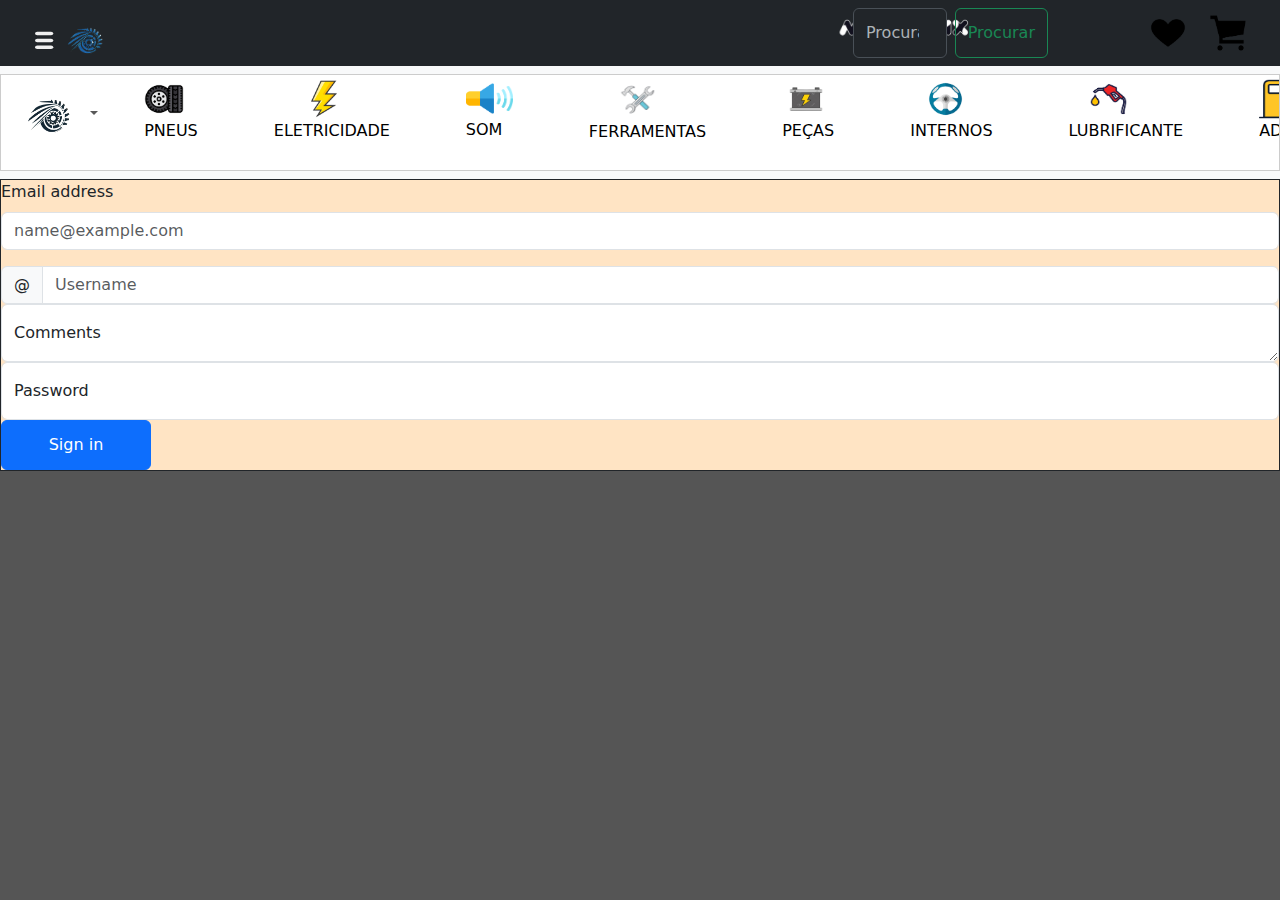
==== cadastro.html @ 05166a82 "commit" ====
<!DOCTYPE html>
<html lang="pt-br">

<head>
  <meta charset="UTF-8">
  <meta name="viewport" content="width=device-width, initial-scale=1.0">
  <title>Mechanix Choice</title>

  <!-- LINK JAVASCRIPT PADRÃO-->
  <script src="script.js"></script>
  <!-- LINK BOOTSTRAP JAVASCRIPT -->
  <link src="/js/bootstrap.bundle.min.js">
  <!-- LINK CSS PADRÃO -->
  <link rel="stylesheet" href="styles.css">
  <link rel="stylesheet" href="cadastro.css">
  <!-- ÍCONE DA LOGO NA GUIA -->
  <link rel="icon" href="/image/ícone_-removebg-preview.2.0.png">

  <!-- LINK BOOTSTRAP CDN -->
  <link href="https://cdn.jsdelivr.net/npm/bootstrap@5.3.2/dist/css/bootstrap.min.css" rel="stylesheet"
    integrity="sha384-T3c6CoIi6uLrA9TneNEoa7RxnatzjcDSCmG1MXxSR1GAsXEV/Dwwykc2MPK8M2HN" crossorigin="anonymous">
  
    <script src="https://cdn.jsdelivr.net/npm/bootstrap@5.3.2/dist/js/bootstrap.bundle.min.js"
    integrity="sha384-C6RzsynM9kWDrMNeT87bh95OGNyZPhcTNXj1NW7RuBCsyN/o0jlpcV8Qyq46cDfL"
    crossorigin="anonymous"></script>

    <!-- IMPORT ÍCONE MERCADINHO-->
    <link rel="stylesheet" href="https://cdn.jsdelivr.net/npm/bootstrap-icons@1.11.1/font/bootstrap-icons.css">

  <!-- LINK BOOTSTRAP CSS -->
  <link rel="stylesheet" href="./css/bootstrap.css">
</head>

<body class="fundo_body">
  <!-- NAVBAR PRINCIPAL -->
  
  <nav class="navbar navbar-expand-lg bg-dark" data-bs-theme="dark">
    <div class="container-fluid">
      
    <!-- COMEÇO BUTTON MENU (COM DIV DENTRO DE UMA DIV DO NAVBAR) -->
      <div id="mySidenav" class="sidenav">
        <a href="javascript:void(0)" class="closebtn" onclick="closeNav()">&times;</a>
        <a href=""><img src="/image/ícone_casa_sidebar-removebg-preview.png" height="47px" width=60px>HOME</a>
        <a href=""><img src="/image/meus-pedidos.png" height="47px" width=60px>PEDIDOS</a>
        <!-- <a href="">MINHA GARAGEM</a> -->
        <a href=""><img src="/image/engrenagem.png" height="47px" width=60px>SUPORTE</a>
      </div>

      <div>
        <span style="font-size:30px;cursor:pointer" onclick="openNav()">
          <button class="btn">
            <span class="icon">
                <svg viewBox="0 0 175 80" width="40" height="40">
                    <rect width="80" height="15" fill="#f0f0f0" rx="10"></rect>
                    <rect y="30" width="80" height="15" fill="#f0f0f0" rx="10"></rect>
                    <rect y="60" width="80" height="15" fill="#f0f0f0" rx="10"></rect>
                </svg>
            </span>
            <span class="text"><img src="/image/ícone_-removebg-preview.2.0.png" width="50px"></span>
          </button>
        </span>
    </div>
    <!-- FIM BUTTON MENU-->
      
    <!-- LOGO CENTRAL -->
    <a class="navbar-brand" href="#">
        <img src="image/Logo1.0-removebg-preview.png" width="30%" alt="" class="img-logo-central">
      </a>
    <!-- FIM LOGO CENTRAL -->
      
      <!-- ÍNICIO DA BARRA DE PESQUISA -->
      <form class="d-flex " role="Procurar">
        <input class="form-control me-2" type="search" placeholder="Procurar" aria-label="Procurar">
        <button class="btn btn-outline-success" type="submit">Procurar</button>
      </form>

      <button class="navbar-toggler" type="button" data-bs-toggle="collapse" data-bs-target="#navbarNavDropdown"
        aria-controls="navbarNavDropdown" aria-expanded="false" aria-label="Toggle navigation">
        <span class="navbar-toggler-icon"></span>
      </button>
      <!-- FIM DA BARRA DE PESQUISA  -->
      
      <!-- ÍCONES NAVBAR PRINCIPAL -->
      <div><img src="/image/coracao-navbar.png" width="40px" height="40px" class="icone-coracao">
      </div>
      <div><img src="/image/carrinho-navbar.png" width="40px" height="40px" class="icone-carrinho-navbar">
      </div>
      <!-- FIM ÍCONES NAVBAR PRINCIPPAL -->
      </div>
    </div>
  </nav>

   
   <!-- NAVBAR SECUNDÁRIA -->
  <nav class="navbar navbar-expand-lg bg-body-tertiary">
    <div class="container-fluid nav2 box_externo menu ">

      <div class="collapse navbar-collapse nav2" id="navbarNavDropdown topo menu corpo rodape">
        <ul class="navbar-nav ul">
          
          <!-- COMEÇO DROPDOWN LINK -->
          <br><br><br><br><br><br><li class="nav-item dropdown"><br>
            <a class="nav-link dropdown-toggle" href="#" role="button" data-bs-toggle="dropdown" aria-expanded="false">
              <img src="image/ícone_primário_site-removebg-preview.png" alt="" width="60px" height="64px">
            </a>
            <ul class="dropdown-menu">
              <li><a class="dropdown-item" href="#">MEGA OFERTAS</a></li>
              <li><a class="dropdown-item" href="#">FARÓIS</a></li>
              <li><a class="dropdown-item" href="#">MOTOCICLETAS</a></li>
              <li><a class="dropdown-item" href="#">ACESSÓRIOS EXTERNOS</a></li>
            </ul>
          </li>
          <!-- FIM DROPDOWN LINK -->


          <!-- ÍNICIO DOS ITENS/ÍCONES DA NAVBAR -->
          <li class="nav-item li">
            <a class="nav-link active fonte" aria-current="page" href="#pneu"><img src="image/pneu_caminhão_ícone-removebg-preview.png" alt="" width="40px"
                height="40px">PNEUS</a>
          </li>
          <li class="nav-item li">
            <a class="nav-link active fonte" href="#"><img src="image/ícone raio-amarelo.png" class="img_icon_eletricidade" alt="" width="40px"
                height="40px">ELETRICIDADE</a>
          </li>
          <li class="nav-item li">
            <a class="nav-link active fonte" href="#"><img src="image/ícone_som2.0-removebg-preview.png" alt="" width="47px" height="39px" class="img_icon_som">SOM</a>
          </li>
          <li class="nav-item li">
            <a href="#" class="nav-link active fonte"><img src="image/ferramentas_ícone.png" alt="" width="43px" height="41px" class="img_icon_ferramentas">FERRAMENTAS</a>
          </li>
          <li class="nav-item li">
            <a href="#" class="nav-link active fonte"><img src="image/ba_ícone-removebg-preview.png" alt="" width="48px" height="40px" class="img_icon_pecas">PEÇAS</a>
          </li>
          <li class="nav-item li">
            <a href="#" class="nav-link active fonte"><img src="image/volante_ícone-removebg-preview.png" alt="" width="41px" height="40px" class="img_icon_internos">INTERNOS</a>
          </li>
          <li class="nav-item li">
            <a href="#" class="nav-link active fonte"><img src="image/bocal_ícone-removebg-preview.png" alt="" width="45px" height="40px" class="img_icon_lubrificantes">LUBRIFICANTE</a>
          </li>
           <li class="nav-item li">
            <a href="#" class="nav-link active fonte"><img src="image/bomba_ícone-removebg-preview.png" alt="" width="45px" height="40px">ADITIVOS</a>
            </li>
          <li class="nav-item li">
              <a href="#" class="nav-link active fonte"><img src="image/cupom.png" alt="" width="45px" height="40px">OFERTAS</a>
            </li>
        </ul>
        <!-- FIM DOS ITENS/ÍCONES DA NAVBAR -->
      <!-- FIM NAVBAR SECUNDÁRIA -->
      </div>
    </div>
  </nav>
  <div class="fundo_forms">
    <div class="mb-3" >
    <label for="exampleFormControlInput1" class="form-label">Email address</label>
    <input type="email" class="form-control" id="exampleFormControlInput1" placeholder="name@example.com">
  </div>
  <div class="input-group flex-nowrap">
    <span class="input-group-text" id="addon-wrapping">@</span>
    <input type="text" class="form-control" placeholder="Username" aria-label="Username" aria-describedby="addon-wrapping">
  </div>
  <div class="form-floating">
    <textarea class="form-control" placeholder="Leave a comment here" id="floatingTextarea"></textarea>
    <label for="floatingTextarea">Comments</label>
  </div>
  <div class="form-floating">
    <input type="password" class="form-control" id="floatingPassword" placeholder="Password">
    <label for="floatingPassword">Password</label>
    <div class="col-12">
        <button type="submit" class="btn btn-primary">Sign in</button>
      </div>
    </form>
  </div>  
</div>
</body>
</html>
---- styles.css ----
@import url('https://fonts.googleapis.com/css2?family=Braah+One&family=Mooli&family=Sigmar&display=swap');
@import url('https://fonts.googleapis.com/css2?family=Oswald:wght@300&display=swap');

.font-pneus{
  font-family: 'oswald';
}

body {
  transition: background-color .5s;
}

form {
  margin-right: 100px;
}

.img-logo-central{
  width: 20%;
  margin-left: 675px;
}

.icone-coracao{
  margin-right: 20px;
}

.icone-carrinho-navbar{
  margin-right: 20px;
}

.btn {
  width: 150px;
  height: 50px;
  border-radius: 5px;
  border: none;
  transition: all 0.5s ease-in-out;
  font-size: 20px;
  font-family: Verdana, Geneva, Tahoma, sans-serif;
  font-weight: 600;
  display: flex;
  align-items: center;
  background: #040f16;
  color: #f5f5f5;
}

.btn:hover {
  box-shadow: 0 0 20px 0px #2e2e2e3a;
}

.btn .icon {
  position: absolute;
  height: 52px;
  width: 60px;
  display: flex;
  justify-content: center;
  align-items: center;
  transition: all 0.5s;
}

.btn .text {
  transform: translateX(55px);
}

.btn:hover .icon {
  width: 175px;
}

.btn:hover .text {
  transition: all 0.5s;
  opacity: 0;
}

.btn:focus {
  outline: none;
}

.btn:active .icon {
  transform: scale(0.85);
}

.alinhamento {
  vertical-align: middle;
}

.nav2 {
  * {
    margin: 0;
    padding: 0
  }
}

.box_externo {
  width: 1000px;
  height: 800px;
  margin: 0 auto
}

.topo {
  width: 100%;
  height: 200px
}

.menu {
  height: 97px;
  border: 1px solid #CCC;
  background-color: rgb(255, 255, 255);
  overflow: hidden;
}

.ul {
  list-style: none;
}

.li {
  float: left;
  padding: 20px 30px;
}

.li:hover {
  background-color: orange;
  color: #FFF
}

.corpo {
  width: 100%;
  height: 500px
}

.rodape {
  width: 100%;
  height: 50px
}

.img_icon_eletricidade {
  margin-left: 30px;
}

.img_icon_som {
  margin-left: auto;
}

.img_icon_ferramentas {
  margin-left: 27px;
}

.img_icon_pecas {
  margin-left: auto;
}

.img_icon_internos {
  margin-left: 15px;
}

.img_icon_lubrificantes {
  margin-left: 17px;
}
h2 {
  text-align: center;
}

/* PARTE DA ONE PAGE DO SITE*/
.toda-flex {
  display: flex;
  flex-direction: column;
  gap: 30px;
}

.toda-flex img {
  width: 350px;
  height: 300px;
  object-fit: cover;
  border-radius: 10px;
}

.linhas {
  display: flex;
  flex-direction: row;
  justify-content: space-around;
  gap: 30px;
  margin-bottom: 50px;
}

.con-loja {
  display: flex;
  flex-direction: column;
  justify-content: space-around;
  gap: 16px;
  border: 5px solid gray;
  border-radius: 10px;
  text-align: center;
}

.btn-venda {
  background-color: rgb(0, 223, 0);
  width: 100px;
  margin-left: 125px;
  border-radius: 10px;
}

/*  Side nav*/
.sidenav {
  height: 100%;
  width: 0;
  position: fixed;
  z-index: 1;
  top: 0;
  left: 0;
  background-color: #111;
  overflow-x: hidden;
  transition: 0.5s;
  padding-top: 60px;
}

.sidenav a {
  padding: 8px 8px 8px 32px;
  text-decoration: none;
  font-size: 25px;
  color: #818181;
  display: block;
  transition: 0.3s;
}

.sidenav a:hover {
  color: #f1f1f1;
}

.sidenav .closebtn {
  position: absolute;
  top: 0;
  right: 25px;
  font-size: 36px;
  margin-left: 50px;
}

#main {
  transition: margin-left .5s;
  padding: 16px;
}

@media screen and (max-height: 450px) {
  .sidenav {padding-top: 15px;}
  .sidenav a {font-size: 18px;}
}

.bi-arrow-up-circle-fill {
  bottom: 2rem;
  right: 2rem;
  cursor: pointer;

}
---- cadastro.css ----
.fundo_body{
    background-color: rgb(85, 85, 85);
}

.fundo_forms{
    
    background-color: bisque;
    border: 1px solid;
}
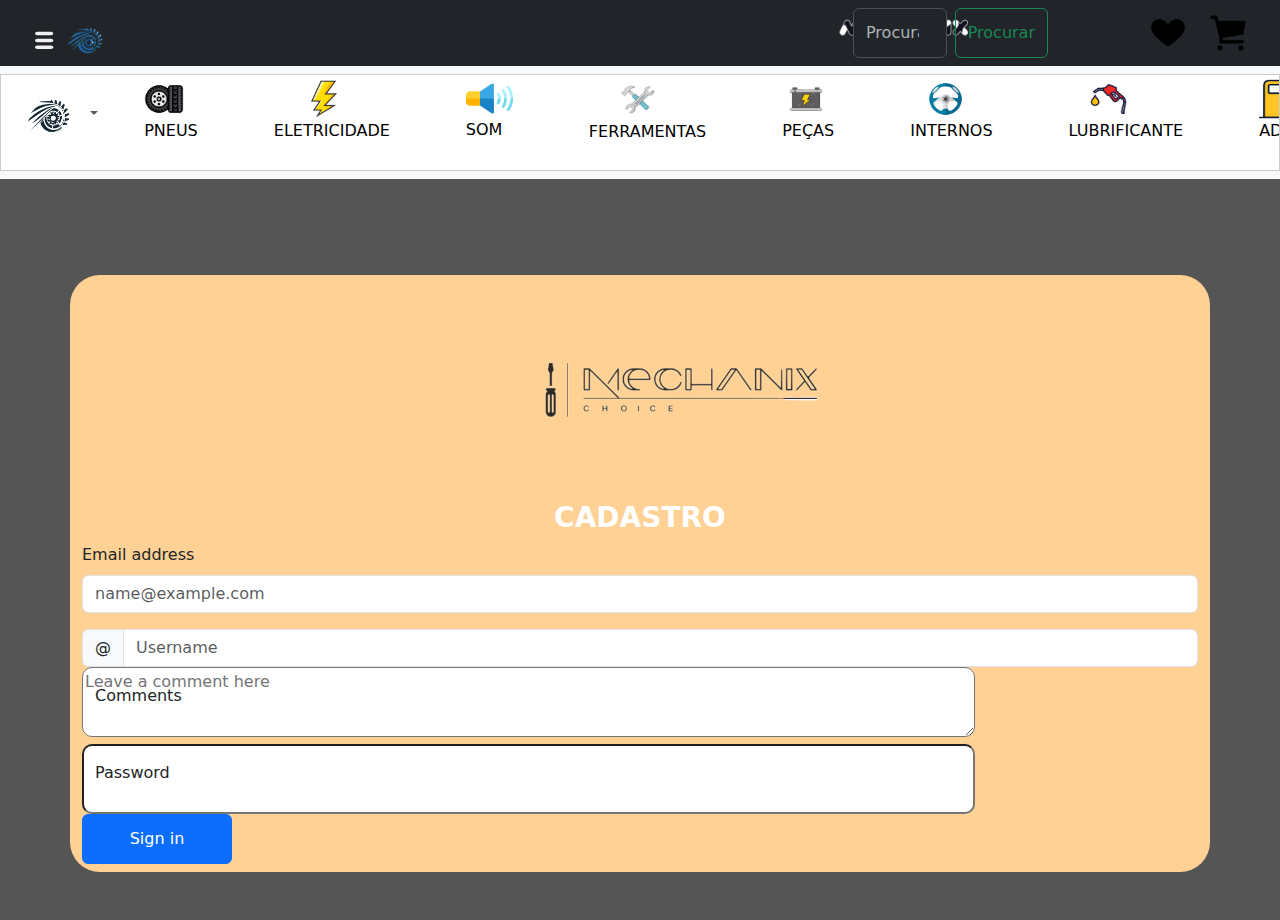
==== commit 13ca7684: "tentativa página cadastro (terminar)" ====
--- a/cadastro.html
+++ b/cadastro.html
@@ -149,8 +149,10 @@
       </div>
     </div>
   </nav>
-  <div class="fundo_forms">
-    <div class="mb-3" >
+  <div class="container">
+    <img src="./image/logo_2.0-removebg-preview.png" id="logo-cadastro" alt="Logo do site">
+    <h1 class="texto">CADASTRO</h1>
+  <div class="mb-3">
     <label for="exampleFormControlInput1" class="form-label">Email address</label>
     <input type="email" class="form-control" id="exampleFormControlInput1" placeholder="name@example.com">
   </div>
@@ -159,11 +161,11 @@
     <input type="text" class="form-control" placeholder="Username" aria-label="Username" aria-describedby="addon-wrapping">
   </div>
   <div class="form-floating">
-    <textarea class="form-control" placeholder="Leave a comment here" id="floatingTextarea"></textarea>
+    <textarea class="form-senha" placeholder="Leave a comment here" id="floatingTextarea"></textarea>
     <label for="floatingTextarea">Comments</label>
   </div>
   <div class="form-floating">
-    <input type="password" class="form-control" id="floatingPassword" placeholder="Password">
+    <input type="password" class="form-senha" id="floatingPassword">
     <label for="floatingPassword">Password</label>
     <div class="col-12">
         <button type="submit" class="btn btn-primary">Sign in</button>
--- a/cadastro.css
+++ b/cadastro.css
@@ -6,4 +6,145 @@
     
     background-color: bisque;
     border: 1px solid;
-}+}
+
+/* PARTE DA KYARA*/
+.container {
+    width: 60%;
+    height: auto;
+    background-color: rgb(255, 209, 149);
+    margin-top: 6rem;
+    margin-bottom: 3rem;
+    padding-bottom: .5rem;
+    border-radius: 30px;
+    padding-left: 40px;
+    
+}
+
+#logo-cadastro {
+    width: 40%;
+    height: auto;
+    margin-left: 375px;
+}
+
+.texto {
+    text-align: center;
+    margin-top: 3px;
+    font-size: 28px;
+    font-weight: bold;
+    color: white;
+    
+}
+
+.idade, .email, .nome, .nickname, .senha, .confirmar-senha, .campo{
+    margin-top: 10px;
+    font-size: 18px;
+    color: white;
+}
+
+.idade {
+    width: 10%;
+}
+
+.email {
+    width: 75%;
+}
+
+
+/* .form-senha {
+    width: 100%;
+    background-color: rgb(82, 80, 80);
+    border-radius: 10px; 
+    color: white;
+    
+
+} */
+
+.form-confirmar {
+    width: 100%;
+    background-color: rgb(82, 80, 80);
+    border-radius: 10px; 
+    color: white;
+
+}
+
+
+.form-senha {
+    border-radius: 10px; 
+    color: white;
+    width: 80%;
+    height: 70px;
+
+}
+
+.form-nome {
+    width: 100%;
+    background-color: rgb(82, 80, 80);
+    border-radius: 10px; 
+    color: white;
+}
+
+.form-email {
+    width: 100%;
+    background-color: rgb(82, 80, 80);
+    border-radius: 10px; 
+    color: white;
+}
+
+.botão {
+    background-color: #0078F2;
+    border-radius: 5px;
+    border: none;
+    color: white;
+    padding: 15px 35px;
+    text-align: center;
+    text-decoration: none;
+    display: inline-block;
+    font-size: 12px;
+    margin: 2rem 0;
+    display: block;
+    margin-left: auto;
+    margin-right: auto;
+    
+}
+
+.btn-cadastro {
+    color: white;
+    text-decoration: none;
+}
+
+
+@media screen and (max-width: 1200px) {
+    #mascote {
+        display: flex;
+        margin-left: auto;
+        margin-right: 1rem;
+        margin-top: 0rem;
+        width: 60px;
+        height: auto;
+    
+    }
+
+    .container {
+        width: 80%;
+        height: auto;
+        background-color: rgb(0, 0, 0);
+        margin-top: 3rem;
+        margin-bottom: 3rem;
+        padding-bottom: .5rem;
+        border-radius: 30px;
+        padding-left: 40px;
+        
+    }
+    
+    #logo-cadastro {
+        width: 45%;
+        height: auto;
+        margin-top: 10px;
+    }
+
+    .nickname{
+        margin-left: 1rem;
+    }
+}
+
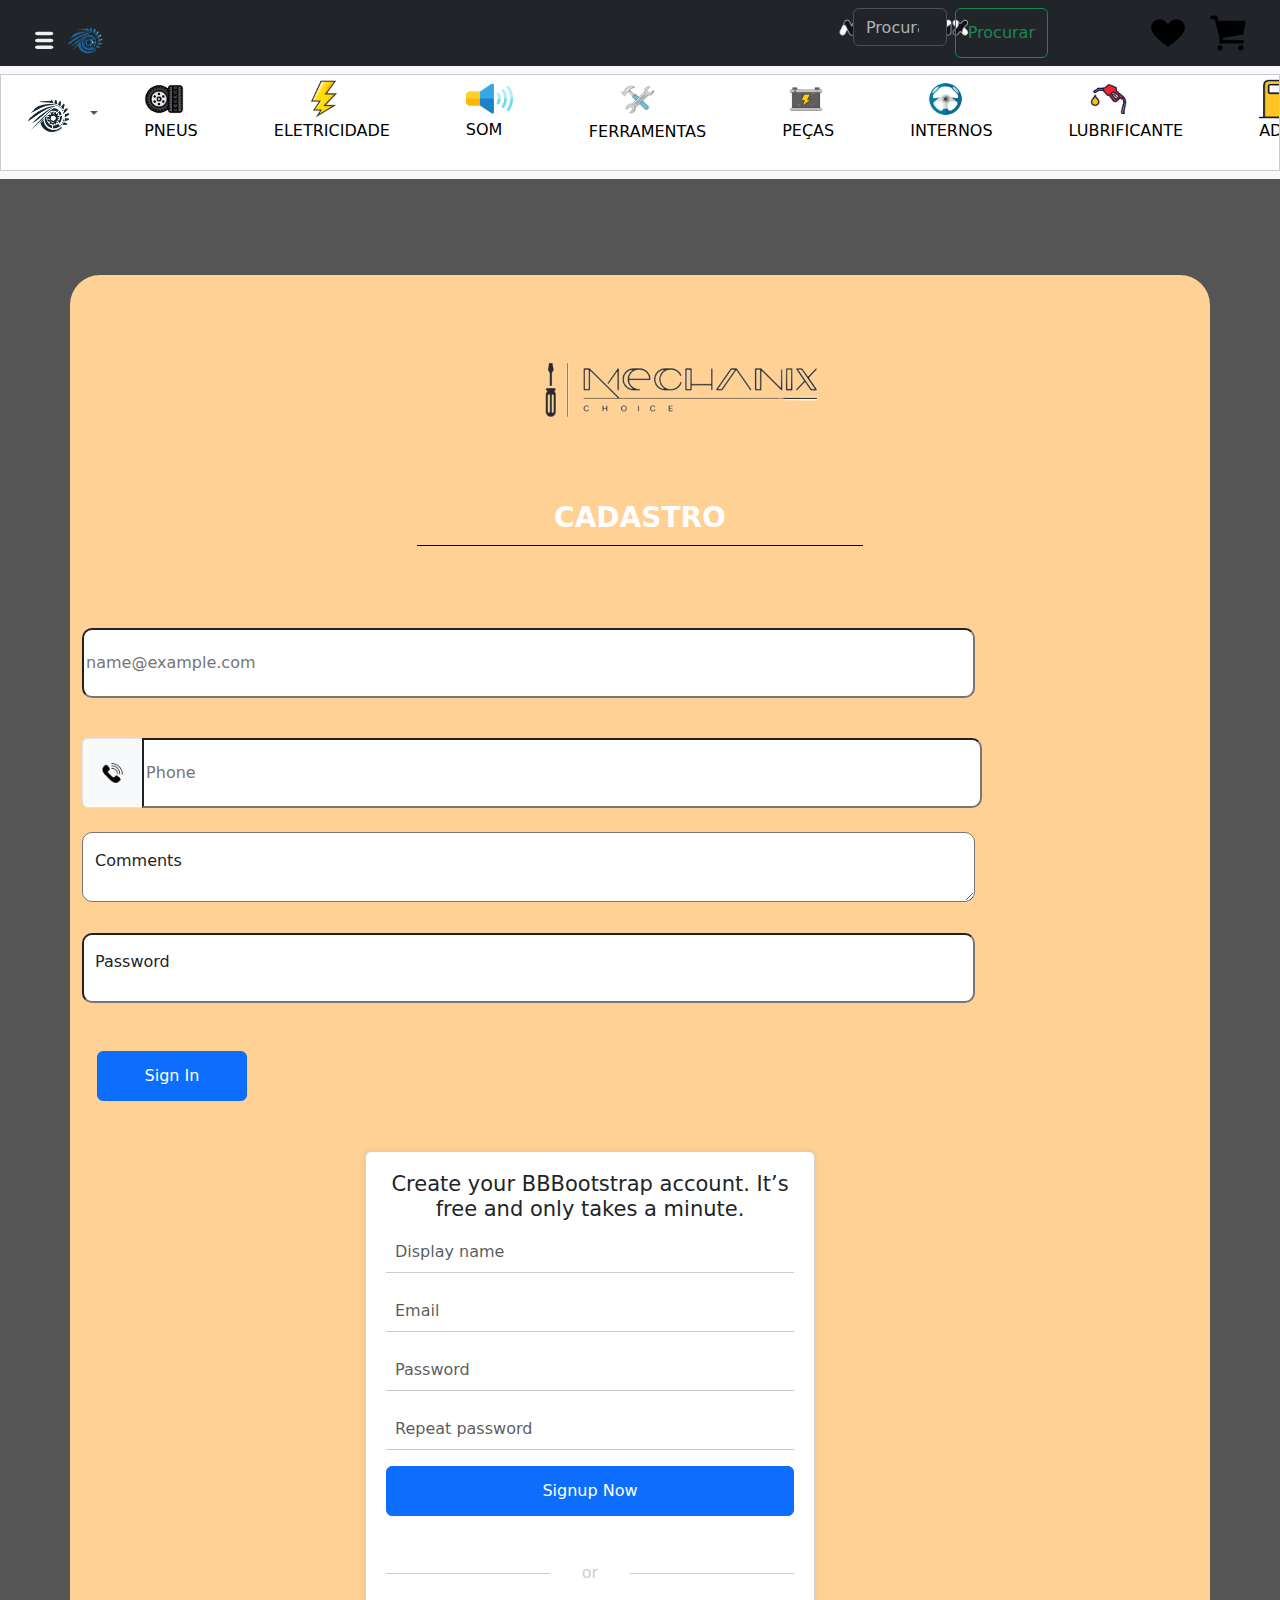
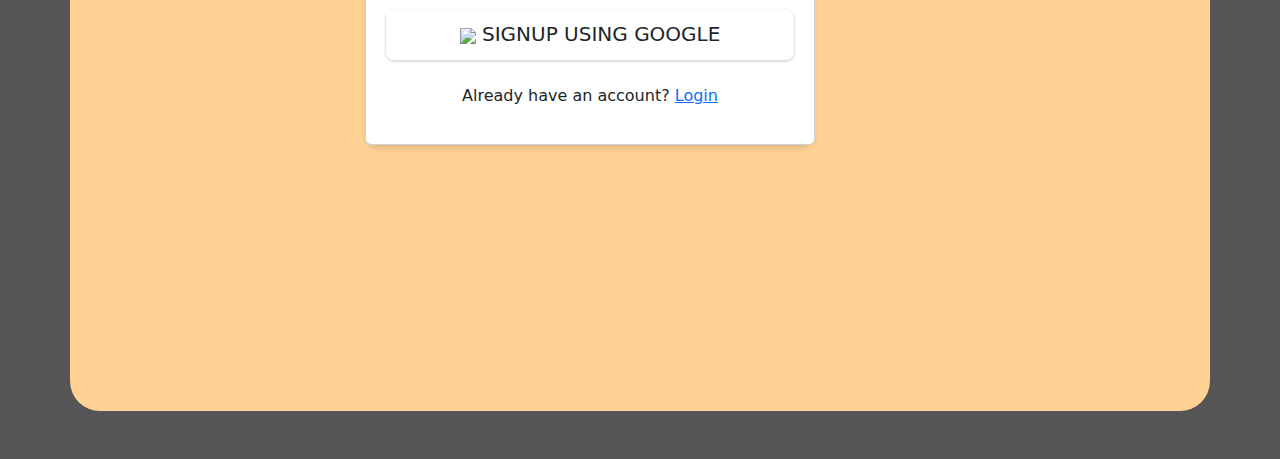
==== commit 87a9a455: "pagina cadastro quase feira com opçao de escolha do grupo" ====
--- a/cadastro.html
+++ b/cadastro.html
@@ -23,6 +23,13 @@
     <script src="https://cdn.jsdelivr.net/npm/bootstrap@5.3.2/dist/js/bootstrap.bundle.min.js"
     integrity="sha384-C6RzsynM9kWDrMNeT87bh95OGNyZPhcTNXj1NW7RuBCsyN/o0jlpcV8Qyq46cDfL"
     crossorigin="anonymous"></script>
+  <!-- FIM LINK BOOTSTRAP CDN -->
+
+  <!-- LINK BOOTSTRAP 4 PARA BUTTON GOOGLE -->
+  <link href="https://stackpath.bootstrapcdn.com/bootstrap/4.3.1/css/bootstrap.min.css" rel="stylesheet">
+  <link href="https://cdnjs.cloudflare.com/ajax/libs/jquery/3.2.1/jquery.min.js">
+  <script src="https://stackpath.bootstrapcdn.com/bootstrap/4.3.1/js/bootstrap.bundle.min.js"></script>
+  <!-- FIM LINK BOOTSTRAP 4 BUTTON GOOGLE -->
 
     <!-- IMPORT ÍCONE MERCADINHO-->
     <link rel="stylesheet" href="https://cdn.jsdelivr.net/npm/bootstrap-icons@1.11.1/font/bootstrap-icons.css">
@@ -151,26 +158,86 @@
   </nav>
   <div class="container">
     <img src="./image/logo_2.0-removebg-preview.png" id="logo-cadastro" alt="Logo do site">
-    <h1 class="texto">CADASTRO</h1>
+    <h1 class="texto">CADASTRO</h1> <span class="regua"></span> <br><br><br>
   <div class="mb-3">
-    <label for="exampleFormControlInput1" class="form-label">Email address</label>
-    <input type="email" class="form-control" id="exampleFormControlInput1" placeholder="name@example.com">
-  </div>
+    <input type="email" class="form-senha" id="exampleFormControlInput1" placeholder="name@example.com">
+  </div><br>
   <div class="input-group flex-nowrap">
-    <span class="input-group-text" id="addon-wrapping">@</span>
-    <input type="text" class="form-control" placeholder="Username" aria-label="Username" aria-describedby="addon-wrapping">
-  </div>
+    <span class="input-group-text" id="addon-wrapping"><img src="/image/icon-telefone.png" height="20px"></span>
+    <input type="text" class="form-telefone" placeholder="Phone" aria-label="Phone" aria-describedby="addon-wrapping">
+  </div><br>
   <div class="form-floating">
-    <textarea class="form-senha" placeholder="Leave a comment here" id="floatingTextarea"></textarea>
+    <textarea class="form-senha" id="floatingTextarea"></textarea>
     <label for="floatingTextarea">Comments</label>
-  </div>
+  </div><br>
   <div class="form-floating">
     <input type="password" class="form-senha" id="floatingPassword">
     <label for="floatingPassword">Password</label>
-    <div class="col-12">
+    <br><br><br><div class="col-12">
         <button type="submit" class="btn btn-primary">Sign in</button>
       </div>
     </form>
+    <section class="login-block">
+      <div class="container-fluid">
+          <div class="row">
+              <div class="col-sm-12">
+                  <form class="md-float-material form-material" action="#" method="POST">
+                      <div class="auth-box card">
+                          <div class="card-block">
+                              <div class="row">
+                                  <div class="col-md-12">
+                                      <h3 class="text-center heading" >Create your BBBootstrap account. It&rsquo;s free and only takes a minute.</h3>
+                                      
+                                  </div>
+                              </div>
+                              <div class="form-group form-primary">
+                               
+                                   <input type="text" class="form-control" name="first_name" value="" placeholder="Display name" id="first_name"> 
+                              </div>
+  
+                              <div class="form-group form-primary">
+                                  <input type="text" class="form-control" name="email" value="" placeholder="Email" id="email">
+                                 
+                              </div>
+  
+                              <div class="form-group form-primary">
+                                 <input type="password" class="form-control" name="password" placeholder="Password" value="" id="password">
+                                
+                              </div>
+  
+                              <div class="form-group form-primary">
+                                  <input type="password" class="form-control" name="password_confirm" placeholder="Repeat password" value="" id="password_confirm">
+                                  
+                              </div>
+  
+  
+                              <div class="row">
+                                  <div class="col-md-12">
+  
+                                      <input type="submit" class="btn btn-primary btn-md btn-block waves-effect text-center m-b-20" name="submit" value="Signup Now">
+                                     <!--  <button type="button" class="btn btn-primary btn-md btn-block waves-effect text-center m-b-20"><i class="fa fa-lock"></i> Signup Now </button> -->
+                                  </div>
+                              </div>
+  
+                              <div class="or-container"><div class="line-separator"></div> <div class="or-label">or</div><div class="line-separator"></div></div>
+  
+  
+                              <div class="row">
+                                  <div class="col-md-12">
+                                    <a class="btn btn-lg btn-google btn-block text-uppercase btn-outline" href="#"><img src="https://img.icons8.com/color/16/000000/google-logo.png"> Signup Using Google</a>
+  
+                                  </div>
+                              </div>
+                              <br>
+  
+                              <p class="text-inverse text-center">Already have an account? <a href="<?= base_url() ?>auth/login" data-abc="true">Login</a></p>
+                          </div>
+                      </div>
+                  </form>
+              </div>
+          </div>
+      </div>
+  </section>
   </div>  
 </div>
 </body>
--- a/styles.css
+++ b/styles.css
@@ -1,7 +1,7 @@
 @import url('https://fonts.googleapis.com/css2?family=Braah+One&family=Mooli&family=Sigmar&display=swap');
 @import url('https://fonts.googleapis.com/css2?family=Oswald:wght@300&display=swap');
 
-.font-pneus{
+.font-loja{
   font-family: 'oswald';
 }
 
@@ -163,6 +163,16 @@
   gap: 30px;
 }
 
+.bg-branco {
+  background-color: white;
+  color: black;
+}
+
+.bg-cinza {
+  background-color: rgb(128, 128, 128);
+  color: white;
+}
+
 .toda-flex img {
   width: 350px;
   height: 300px;
@@ -183,10 +193,12 @@
   flex-direction: column;
   justify-content: space-around;
   gap: 16px;
-  border: 5px solid gray;
+  border: 5px solid black;
   border-radius: 10px;
   text-align: center;
 }
+
+
 
 .btn-venda {
   background-color: rgb(0, 223, 0);
--- a/cadastro.css
+++ b/cadastro.css
@@ -50,16 +50,6 @@
     width: 75%;
 }
 
-
-/* .form-senha {
-    width: 100%;
-    background-color: rgb(82, 80, 80);
-    border-radius: 10px; 
-    color: white;
-    
-
-} */
-
 .form-confirmar {
     width: 100%;
     background-color: rgb(82, 80, 80);
@@ -74,8 +64,15 @@
     color: white;
     width: 80%;
     height: 70px;
-
-}
+}
+
+.form-telefone {
+    border-radius: 10px; 
+    color: white;
+    width: 75.3%;
+    height: 70px;
+}
+
 
 .form-nome {
     width: 100%;
@@ -148,3 +145,125 @@
     }
 }
 
+.regua {
+    display:block; padding:0; margin: 10px 0; width:40%; height:1px; background-color:#000000; margin-left: 30%;
+}
+
+.login-block {
+    margin: 30px auto;
+    min-height: 93.6vh
+}
+
+.login-block .auth-box {
+    margin: 20px auto 0;
+    max-width: 450px !important
+}
+
+.card {
+    border-radius: 5px;
+    -webkit-box-shadow: 0 0 5px 0 rgba(43, 43, 43, .1), 0 11px 6px -7px rgba(43, 43, 43, .1);
+    box-shadow: 0 0 5px 0 rgba(43, 43, 43, .1), 0 11px 6px -7px rgba(43, 43, 43, .1);
+    border: none;
+    margin-bottom: 30px;
+    -webkit-transition: all .3s ease-in-out;
+    transition: all .3s ease-in-out;
+        background-color: #fff;
+}
+
+.card .card-block {
+    padding: 1.25rem
+}
+
+.f-80 {
+    font-size: 80px
+}
+
+.form-group {
+    margin-bottom: 1.25em
+}
+
+.form-material .form-control {
+    display: inline-block;
+    height: 43px;
+    width: 100%;
+    border: none;
+    border-radius: 0;
+    font-size: 16px;
+    font-weight: 400;
+    padding: 9px;
+    background-color: transparent;
+    -webkit-box-shadow: none;
+    box-shadow: none;
+    border-bottom: 1px solid #ccc
+}
+
+.btn-md {
+    padding: 10px 16px;
+    font-size: 15px;
+    line-height: 23px
+}
+
+.btn-primary {
+    background-color: #4099ff;
+    border-color: #4099ff;
+    color: #fff;
+    cursor: pointer;
+    -webkit-transition: all ease-in .3s;
+    transition: all ease-in .3s
+}
+
+.btn {
+    border-radius: 2px;
+    text-transform: capitalize;
+    font-size: 15px;
+    padding: 10px 19px;
+    cursor: pointer
+}
+
+.m-b-20 {
+    margin-bottom: 20px
+}
+
+.btn-md {
+    padding: 10px 16px;
+    font-size: 15px;
+    line-height: 23px
+}
+
+.heading{
+
+  font-size: 21px;
+
+}
+
+#infoMessage p{
+
+      color: red !important;
+}
+
+
+.btn-google {
+        color: #545454;
+    background-color: #ffffff;
+    box-shadow: 0 1px 2px 1px #ddd;
+}
+
+
+.or-container {
+    align-items: center;
+    color: #ccc;
+    display: flex;
+    margin: 25px 0;
+}
+
+.line-separator {
+    background-color: #ccc;
+    flex-grow: 5;
+    height: 1px;
+}
+
+.or-label {
+    flex-grow: 1;
+    margin: 0 15px;
+    text-align: center;
+}
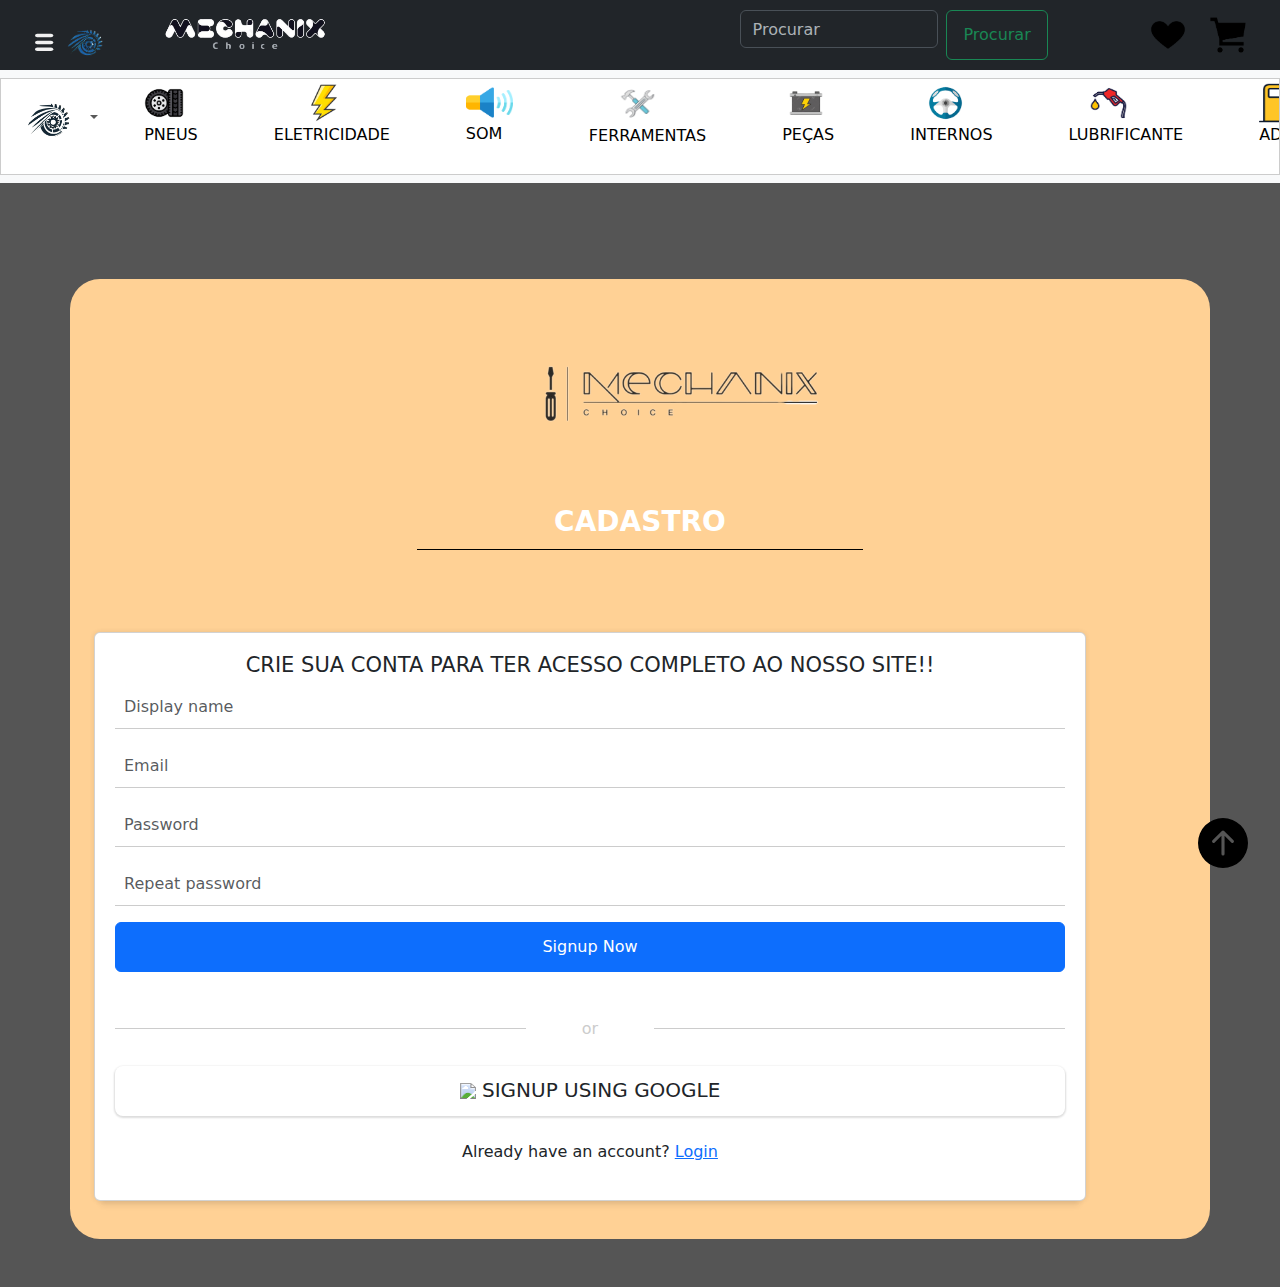
==== commit a6f1b587: "COMMIT CADASTRO" ====
--- a/cadastro.html
+++ b/cadastro.html
@@ -156,89 +156,86 @@
       </div>
     </div>
   </nav>
+  
+  <!-- ÍNICIO CADASTRO -->
   <div class="container">
     <img src="./image/logo_2.0-removebg-preview.png" id="logo-cadastro" alt="Logo do site">
     <h1 class="texto">CADASTRO</h1> <span class="regua"></span> <br><br><br>
-  <div class="mb-3">
-    <input type="email" class="form-senha" id="exampleFormControlInput1" placeholder="name@example.com">
-  </div><br>
-  <div class="input-group flex-nowrap">
-    <span class="input-group-text" id="addon-wrapping"><img src="/image/icon-telefone.png" height="20px"></span>
-    <input type="text" class="form-telefone" placeholder="Phone" aria-label="Phone" aria-describedby="addon-wrapping">
-  </div><br>
-  <div class="form-floating">
-    <textarea class="form-senha" id="floatingTextarea"></textarea>
-    <label for="floatingTextarea">Comments</label>
-  </div><br>
-  <div class="form-floating">
-    <input type="password" class="form-senha" id="floatingPassword">
-    <label for="floatingPassword">Password</label>
-    <br><br><br><div class="col-12">
-        <button type="submit" class="btn btn-primary">Sign in</button>
-      </div>
-    </form>
-    <section class="login-block">
-      <div class="container-fluid">
-          <div class="row">
-              <div class="col-sm-12">
-                  <form class="md-float-material form-material" action="#" method="POST">
-                      <div class="auth-box card">
-                          <div class="card-block">
-                              <div class="row">
-                                  <div class="col-md-12">
-                                      <h3 class="text-center heading" >Create your BBBootstrap account. It&rsquo;s free and only takes a minute.</h3>
-                                      
-                                  </div>
-                              </div>
-                              <div class="form-group form-primary">
-                               
-                                   <input type="text" class="form-control" name="first_name" value="" placeholder="Display name" id="first_name"> 
-                              </div>
-  
-                              <div class="form-group form-primary">
-                                  <input type="text" class="form-control" name="email" value="" placeholder="Email" id="email">
-                                 
-                              </div>
-  
-                              <div class="form-group form-primary">
-                                 <input type="password" class="form-control" name="password" placeholder="Password" value="" id="password">
-                                
-                              </div>
-  
-                              <div class="form-group form-primary">
-                                  <input type="password" class="form-control" name="password_confirm" placeholder="Repeat password" value="" id="password_confirm">
+
+    <div class="container-fluid">
+      <div class="row">
+          <div class="col-sm-12">
+              <form class="md-float-material form-material" action="#" method="POST">
+                  <div class="auth-box card">
+                      <div class="card-block">
+                          <div class="row">
+                              <div class="col-md-12">
+                                  <h3 class="text-center heading" >CRIE SUA CONTA PARA TER ACESSO  COMPLETO AO NOSSO SITE!!</h3>
                                   
                               </div>
-  
-  
-                              <div class="row">
-                                  <div class="col-md-12">
-  
-                                      <input type="submit" class="btn btn-primary btn-md btn-block waves-effect text-center m-b-20" name="submit" value="Signup Now">
-                                     <!--  <button type="button" class="btn btn-primary btn-md btn-block waves-effect text-center m-b-20"><i class="fa fa-lock"></i> Signup Now </button> -->
-                                  </div>
+                          </div>
+                          <div class="form-group form-primary">
+                           
+                               <input type="text" class="form-control" name="first_name" value="" placeholder="Display name" id="first_name"> 
+                          </div>
+
+                          <div class="form-group form-primary">
+                              <input type="text" class="form-control" name="email" value="" placeholder="Email" id="email">
+                             
+                          </div>
+
+                          <div class="form-group form-primary">
+                             <input type="password" class="form-control" name="password" placeholder="Password" value="" id="password">
+                            
+                          </div>
+
+                          <div class="form-group form-primary">
+                              <input type="password" class="form-control" name="password_confirm" placeholder="Repeat password" value="" id="password_confirm">
+                              
+                          </div>
+
+
+                          <div class="row">
+                              <div class="col-md-12">
+
+                                  <input type="submit" class="btn btn-primary btn-md btn-block waves-effect text-center m-b-20" name="submit" value="Signup Now">
+                                 <!--  <button type="button" class="btn btn-primary btn-md btn-block waves-effect text-center m-b-20"><i class="fa fa-lock"></i> Signup Now </button> -->
                               </div>
-  
-                              <div class="or-container"><div class="line-separator"></div> <div class="or-label">or</div><div class="line-separator"></div></div>
-  
-  
-                              <div class="row">
-                                  <div class="col-md-12">
-                                    <a class="btn btn-lg btn-google btn-block text-uppercase btn-outline" href="#"><img src="https://img.icons8.com/color/16/000000/google-logo.png"> Signup Using Google</a>
-  
-                                  </div>
+                          </div>
+
+                          <div class="or-container"><div class="line-separator"></div> <div class="or-label">or</div><div class="line-separator"></div></div>
+
+
+                          <div class="row">
+                              <div class="col-md-12">
+                                <a class="btn btn-lg btn-google btn-block text-uppercase btn-outline" href="#"><img src="https://img.icons8.com/color/16/000000/google-logo.png"> Signup Using Google</a>
+
                               </div>
-                              <br>
-  
-                              <p class="text-inverse text-center">Already have an account? <a href="<?= base_url() ?>auth/login" data-abc="true">Login</a></p>
-                          </div>
+                          </div>
+                          <br>
+
+                          <p class="text-inverse text-center">Already have an account? <a href="?= base_url() ?>auth/login" data-abc="true">Login</a></p>
                       </div>
-                  </form>
-              </div>
+                  </div>
+              </form>
           </div>
       </div>
-  </section>
-  </div>  
+  </div>
+</section>
+</div>  
 </div>
+</form>
+      </div>
+
+<!-- BOTÃO QUE VAI PRO ÍNICIO -->
+<a href="#">
+  <svg xmlns="http://www.w3.org/2000/svg" width="50" height="50" fill="rgb()"
+      class="bi bi-arrow-up-circle-fill position-fixed mb-0 ms-0" viewBox="0 0 16 16">
+      <path
+          d="M16 8A8 8 0 1 0 0 8a8 8 0 0 0 16 0zm-7.5 3.5a.5.5 0 0 1-1 0V5.707L5.354 7.854a.5.5 0 1 1-.708-.708l3-3a.5.5 0 0 1 .708 0l3 3a.5.5 0 0 1-.708.708L8.5 5.707V11.5z" />
+  </svg>
+</a>
+<!-- FIM DO BOTÃO  -->
+
 </body>
 </html>--- a/styles.css
+++ b/styles.css
@@ -13,9 +13,8 @@
   margin-right: 100px;
 }
 
-.img-logo-central{
-  width: 20%;
-  margin-left: 675px;
+.img-logo-central {
+  margin-right: 60px;
 }
 
 .icone-coracao{
@@ -38,7 +37,7 @@
   display: flex;
   align-items: center;
   background: #040f16;
-  color: #f5f5f5;
+  color: rgb(0, 238, 255);
 }
 
 .btn:hover {
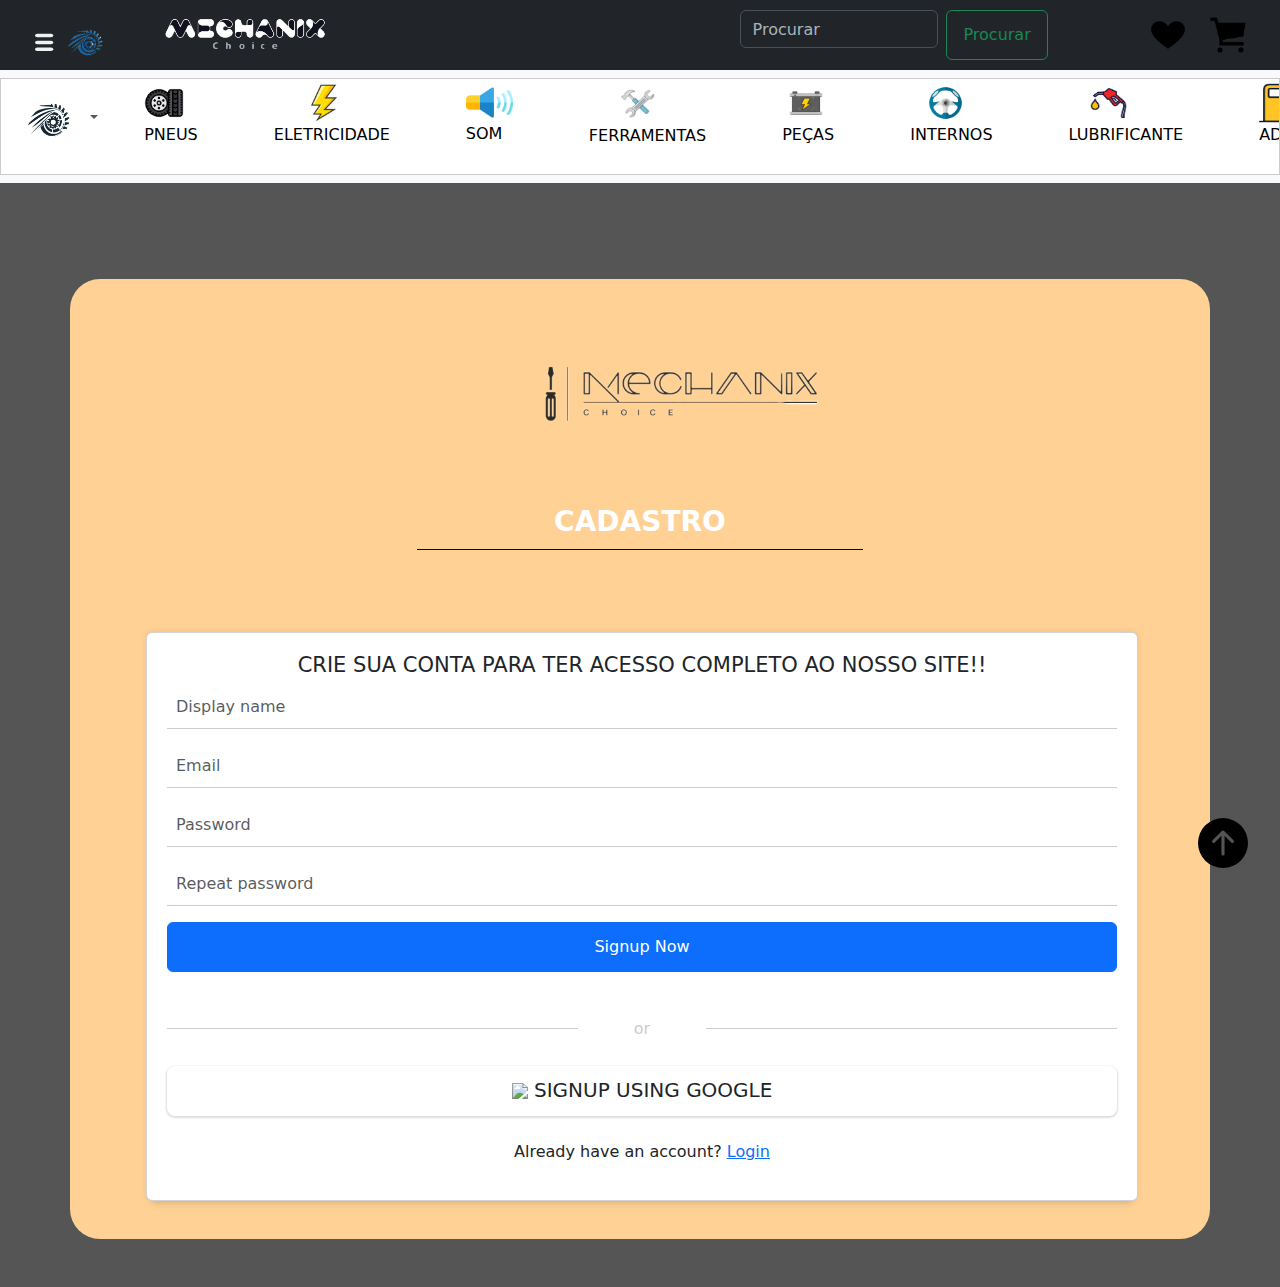
==== commit 9eb7b4b0: "Commit" ====
--- a/cadastro.html
+++ b/cadastro.html
@@ -164,7 +164,7 @@
 
     <div class="container-fluid">
       <div class="row">
-          <div class="col-sm-12">
+          <div class="col-sm-12 centralizado">
               <form class="md-float-material form-material" action="#" method="POST">
                   <div class="auth-box card">
                       <div class="card-block">
--- a/cadastro.css
+++ b/cadastro.css
@@ -267,3 +267,7 @@
     margin: 0 15px;
     text-align: center;
 }
+
+.centralizado {
+    margin-left: 52px;
+}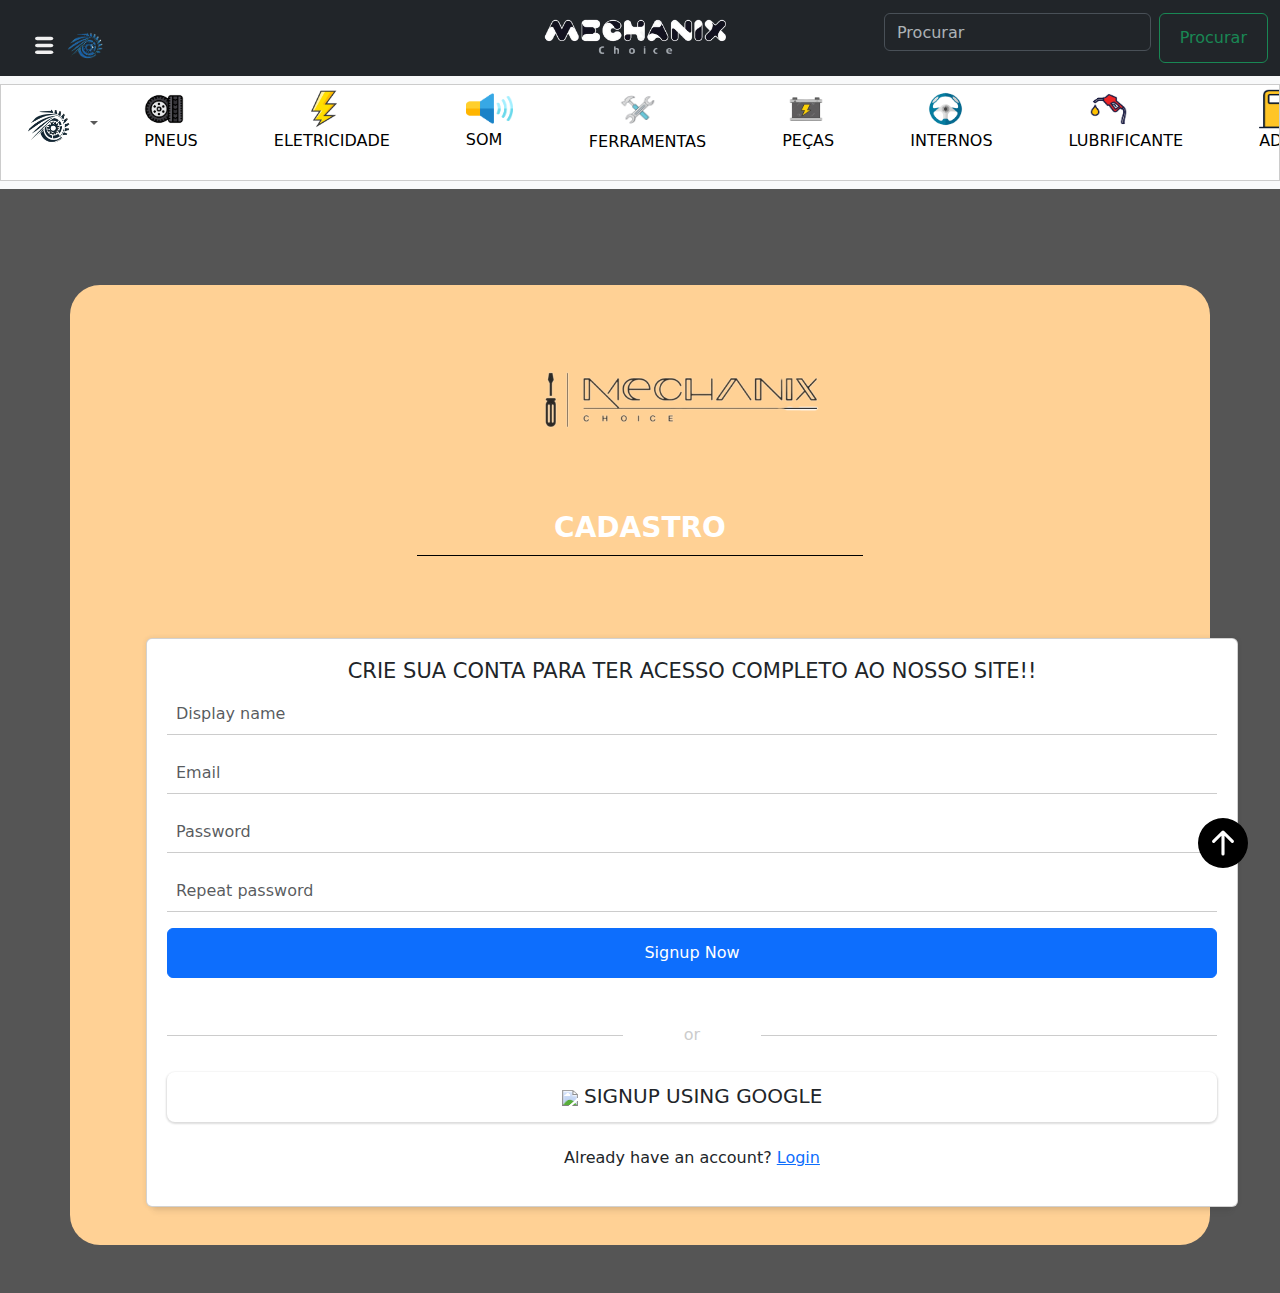
==== commit 08005df1: "commit" ====
--- a/cadastro.html
+++ b/cadastro.html
@@ -88,10 +88,10 @@
       <!-- FIM DA BARRA DE PESQUISA  -->
       
       <!-- ÍCONES NAVBAR PRINCIPAL -->
-      <div><img src="/image/coracao-navbar.png" width="40px" height="40px" class="icone-coracao">
+      <!-- <div><img src="/image/coracao-navbar.png" width="40px" height="40px" class="icone-coracao">
       </div>
       <div><img src="/image/carrinho-navbar.png" width="40px" height="40px" class="icone-carrinho-navbar">
-      </div>
+      </div> -->
       <!-- FIM ÍCONES NAVBAR PRINCIPPAL -->
       </div>
     </div>
--- a/styles.css
+++ b/styles.css
@@ -1,6 +1,6 @@
 @import url('https://fonts.googleapis.com/css2?family=Braah+One&family=Mooli&family=Sigmar&display=swap');
 @import url('https://fonts.googleapis.com/css2?family=Oswald:wght@300&display=swap');
-
+@import url('https://fonts.googleapis.com/css2?family=Kanit:ital,wght@1,200;1,400&display=swap');
 .font-loja{
   font-family: 'oswald';
 }
@@ -9,16 +9,12 @@
   transition: background-color .5s;
 }
 
-form {
-  margin-right: 100px;
-}
-
 .img-logo-central {
-  margin-right: 60px;
+  margin-left: 54%;
 }
 
 .icone-coracao{
-  margin-right: 20px;
+  margin-left: 270px;
 }
 
 .icone-carrinho-navbar{
@@ -257,3 +253,27 @@
   cursor: pointer;
 
 }
+
+
+
+/* vídeo fundo */
+
+
+
+.video1 {
+  height: 100vh;
+  width: 100vw;
+  object-fit: cover;
+}
+
+.p-title2 {
+  font-size: 4rem;
+  color: rgb(0, 174, 255);
+  font-family: 'Kanit', sans-serif;
+}
+
+.p-title {
+  font-size: 4rem;
+  color: rgb(255, 255, 255);
+  font-family: 'Kanit', sans-serif;
+}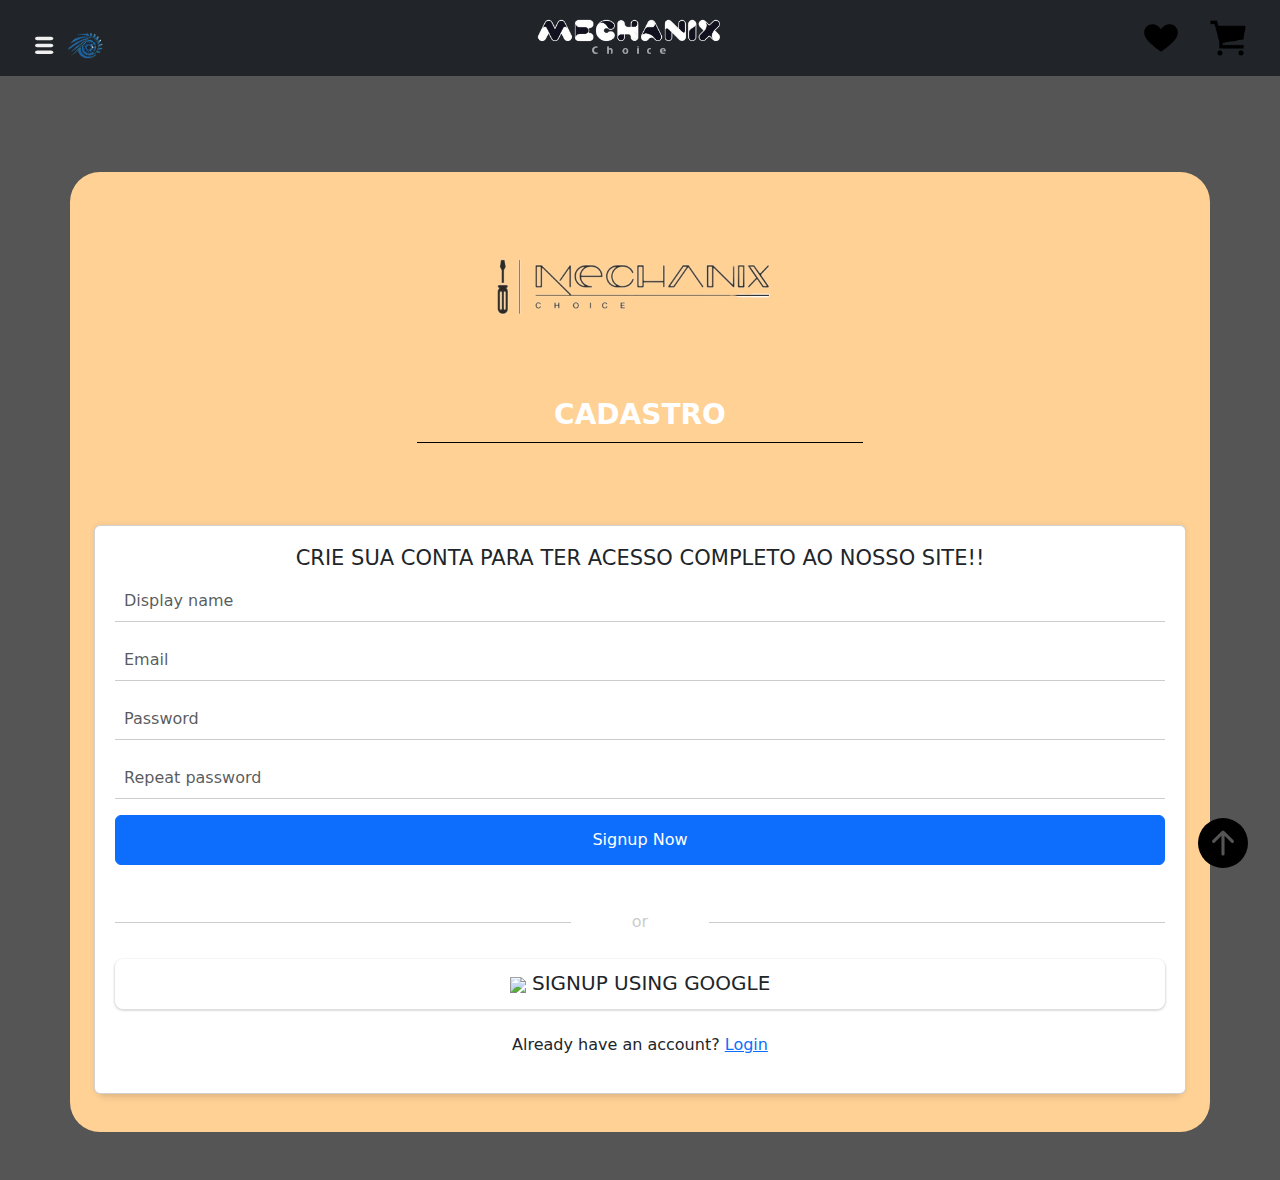
==== commit 548128a4: "commit" ====
--- a/cadastro.html
+++ b/cadastro.html
@@ -75,87 +75,16 @@
       </a>
     <!-- FIM LOGO CENTRAL -->
       
-      <!-- ÍNICIO DA BARRA DE PESQUISA -->
-      <form class="d-flex " role="Procurar">
-        <input class="form-control me-2" type="search" placeholder="Procurar" aria-label="Procurar">
-        <button class="btn btn-outline-success" type="submit">Procurar</button>
-      </form>
-
-      <button class="navbar-toggler" type="button" data-bs-toggle="collapse" data-bs-target="#navbarNavDropdown"
-        aria-controls="navbarNavDropdown" aria-expanded="false" aria-label="Toggle navigation">
-        <span class="navbar-toggler-icon"></span>
-      </button>
-      <!-- FIM DA BARRA DE PESQUISA  -->
-      
       <!-- ÍCONES NAVBAR PRINCIPAL -->
-      <!-- <div><img src="/image/coracao-navbar.png" width="40px" height="40px" class="icone-coracao">
+      <div><img src="/image/coracao-navbar.png" width="40px" height="40px" class="icone-coracao">
       </div>
       <div><img src="/image/carrinho-navbar.png" width="40px" height="40px" class="icone-carrinho-navbar">
-      </div> -->
+      </div>
       <!-- FIM ÍCONES NAVBAR PRINCIPPAL -->
       </div>
     </div>
   </nav>
 
-   
-   <!-- NAVBAR SECUNDÁRIA -->
-  <nav class="navbar navbar-expand-lg bg-body-tertiary">
-    <div class="container-fluid nav2 box_externo menu ">
-
-      <div class="collapse navbar-collapse nav2" id="navbarNavDropdown topo menu corpo rodape">
-        <ul class="navbar-nav ul">
-          
-          <!-- COMEÇO DROPDOWN LINK -->
-          <br><br><br><br><br><br><li class="nav-item dropdown"><br>
-            <a class="nav-link dropdown-toggle" href="#" role="button" data-bs-toggle="dropdown" aria-expanded="false">
-              <img src="image/ícone_primário_site-removebg-preview.png" alt="" width="60px" height="64px">
-            </a>
-            <ul class="dropdown-menu">
-              <li><a class="dropdown-item" href="#">MEGA OFERTAS</a></li>
-              <li><a class="dropdown-item" href="#">FARÓIS</a></li>
-              <li><a class="dropdown-item" href="#">MOTOCICLETAS</a></li>
-              <li><a class="dropdown-item" href="#">ACESSÓRIOS EXTERNOS</a></li>
-            </ul>
-          </li>
-          <!-- FIM DROPDOWN LINK -->
-
-
-          <!-- ÍNICIO DOS ITENS/ÍCONES DA NAVBAR -->
-          <li class="nav-item li">
-            <a class="nav-link active fonte" aria-current="page" href="#pneu"><img src="image/pneu_caminhão_ícone-removebg-preview.png" alt="" width="40px"
-                height="40px">PNEUS</a>
-          </li>
-          <li class="nav-item li">
-            <a class="nav-link active fonte" href="#"><img src="image/ícone raio-amarelo.png" class="img_icon_eletricidade" alt="" width="40px"
-                height="40px">ELETRICIDADE</a>
-          </li>
-          <li class="nav-item li">
-            <a class="nav-link active fonte" href="#"><img src="image/ícone_som2.0-removebg-preview.png" alt="" width="47px" height="39px" class="img_icon_som">SOM</a>
-          </li>
-          <li class="nav-item li">
-            <a href="#" class="nav-link active fonte"><img src="image/ferramentas_ícone.png" alt="" width="43px" height="41px" class="img_icon_ferramentas">FERRAMENTAS</a>
-          </li>
-          <li class="nav-item li">
-            <a href="#" class="nav-link active fonte"><img src="image/ba_ícone-removebg-preview.png" alt="" width="48px" height="40px" class="img_icon_pecas">PEÇAS</a>
-          </li>
-          <li class="nav-item li">
-            <a href="#" class="nav-link active fonte"><img src="image/volante_ícone-removebg-preview.png" alt="" width="41px" height="40px" class="img_icon_internos">INTERNOS</a>
-          </li>
-          <li class="nav-item li">
-            <a href="#" class="nav-link active fonte"><img src="image/bocal_ícone-removebg-preview.png" alt="" width="45px" height="40px" class="img_icon_lubrificantes">LUBRIFICANTE</a>
-          </li>
-           <li class="nav-item li">
-            <a href="#" class="nav-link active fonte"><img src="image/bomba_ícone-removebg-preview.png" alt="" width="45px" height="40px">ADITIVOS</a>
-            </li>
-          <li class="nav-item li">
-              <a href="#" class="nav-link active fonte"><img src="image/cupom.png" alt="" width="45px" height="40px">OFERTAS</a>
-            </li>
-        </ul>
-        <!-- FIM DOS ITENS/ÍCONES DA NAVBAR -->
-      <!-- FIM NAVBAR SECUNDÁRIA -->
-      </div>
-    </div>
-  </nav>
   
   <!-- ÍNICIO CADASTRO -->
   <div class="container">
--- a/cadastro.css
+++ b/cadastro.css
@@ -1,14 +1,17 @@
+/* ESTILIZAÇÃO  DO FUNDO DO BODY */
 .fundo_body{
     background-color: rgb(85, 85, 85);
 }
-
+/* FIM DO FUNDO DO BODY */
+
+/* ESTILIZAÇÃO DO FUNDO DO FORMS */
 .fundo_forms{
-    
     background-color: bisque;
     border: 1px solid;
 }
-
-/* PARTE DA KYARA*/
+/* FIM DA  ESTILIZAÇÃO DO FUNDO DO FORMS */
+
+/* CODIGO DO FUNDO ATRÁS DA LOGO */
 .container {
     width: 60%;
     height: auto;
@@ -18,14 +21,17 @@
     padding-bottom: .5rem;
     border-radius: 30px;
     padding-left: 40px;
-    
-}
-
+}
+/* FIM DO CODIGO DO FUNDO ATRÁS DA LOGO */
+
+/* ID DA LOGO DO CADASTRO */
 #logo-cadastro {
     width: 40%;
     height: auto;
-    margin-left: 375px;
-}
+    margin-left: 327px;
+}
+/* FIM DA ID DA LOGO DO FUNDO */
+
 
 .texto {
     text-align: center;
@@ -266,8 +272,4 @@
     flex-grow: 1;
     margin: 0 15px;
     text-align: center;
-}
-
-.centralizado {
-    margin-left: 52px;
 }